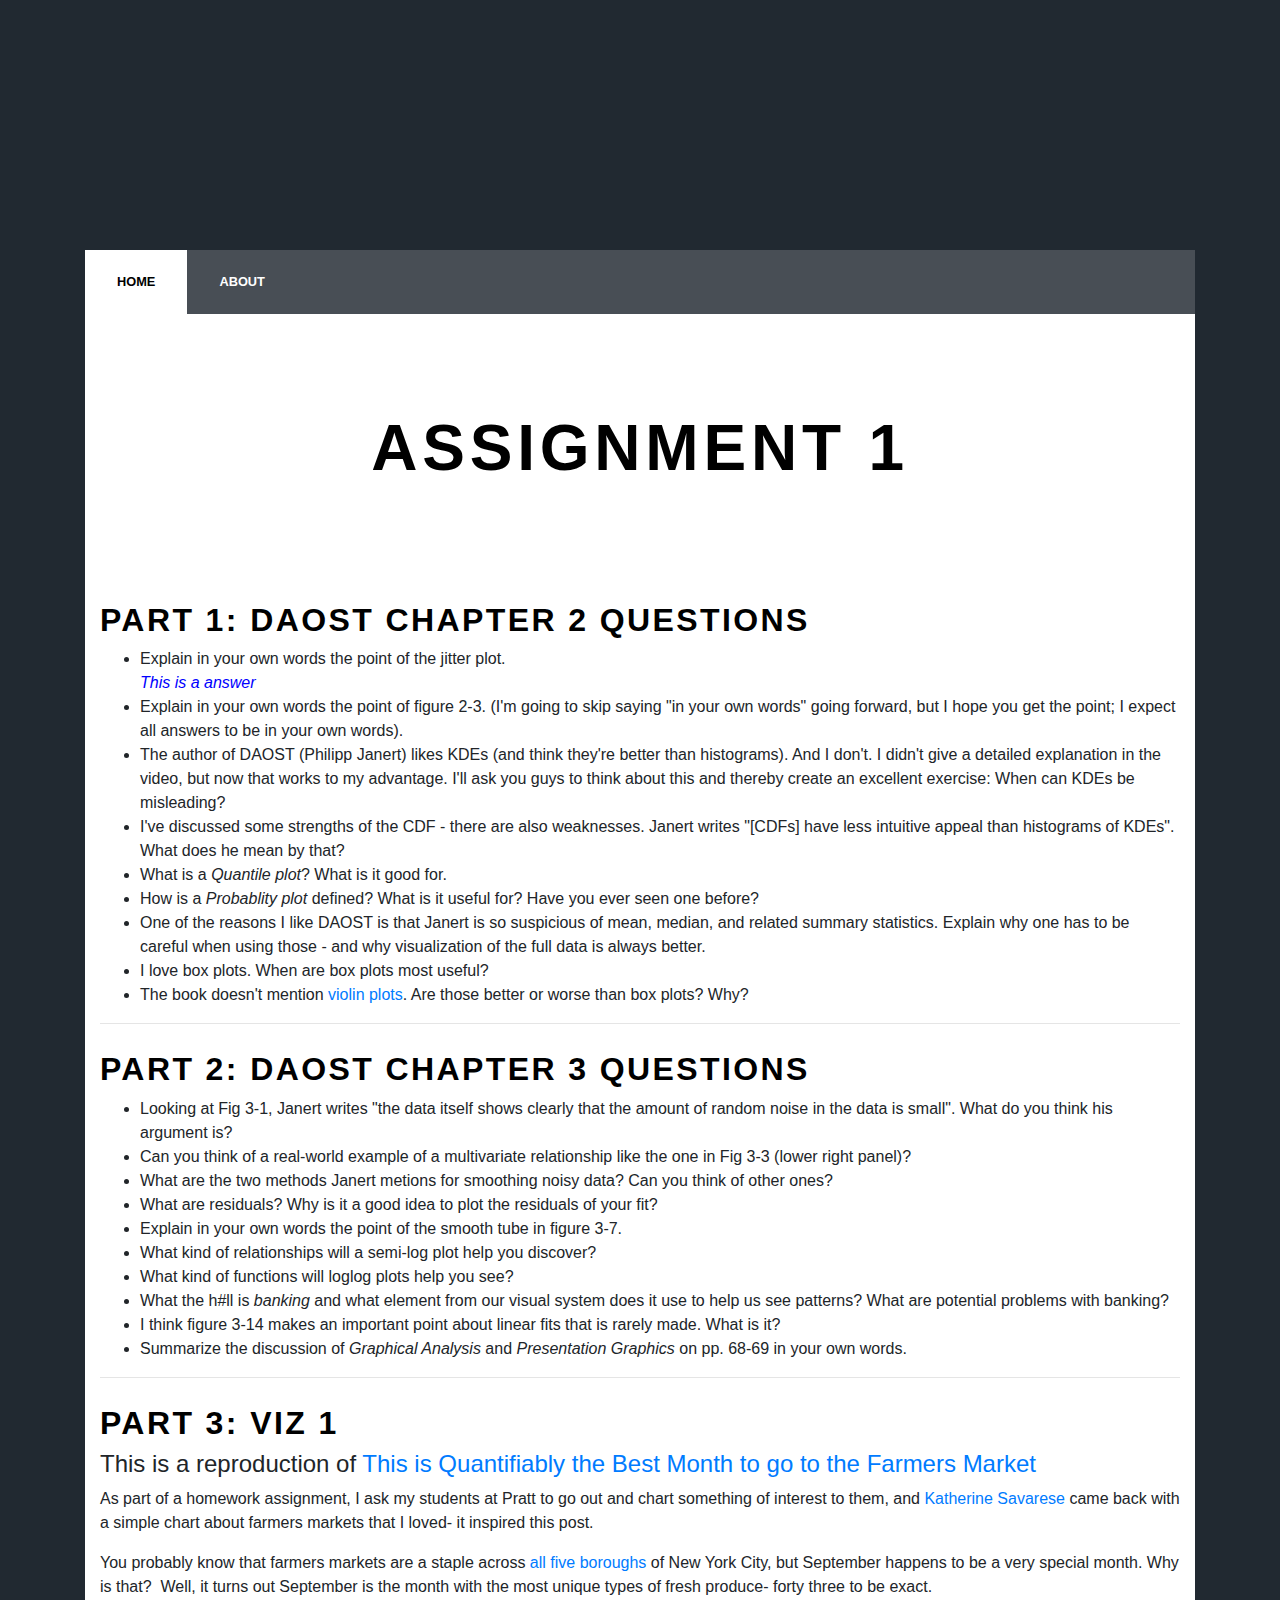
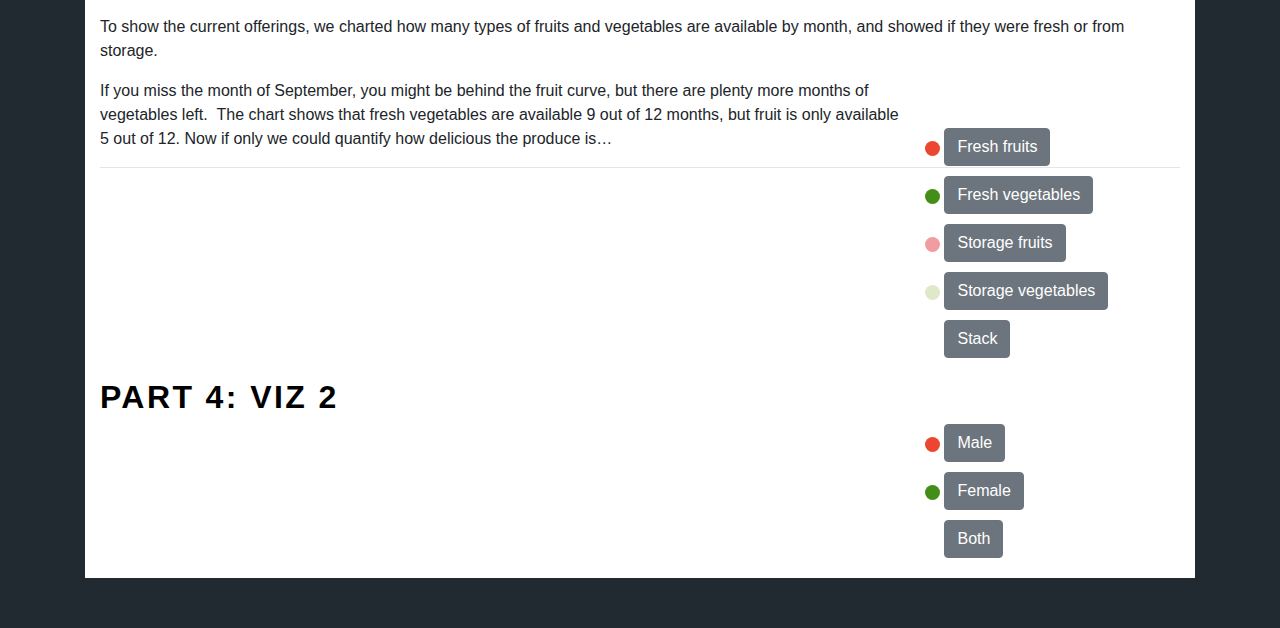
==== assignment-1/index.html @ 3bfc58b1 "Added transition between the two datasets" ====
<!DOCTYPE html>
<html lang="en">
<head>
  <meta charset="UTF-8">
  <meta name="viewport" content="width=device-width, initial-scale=1.0">
  <meta http-equiv="X-UA-Compatible" content="ie=edge">
  <title>02806 Social data analysis and visualization</title>
  
  <!-- d3.js -->
  <script src="https://d3js.org/d3.v4.min.js"></script>
  <!-- Bootstrap js, Popper and jQuery -->
  <script src="https://code.jquery.com/jquery-3.2.1.slim.min.js" integrity="sha384-KJ3o2DKtIkvYIK3UENzmM7KCkRr/rE9/Qpg6aAZGJwFDMVNA/GpGFF93hXpG5KkN" crossorigin="anonymous"></script>
  <script src="https://cdnjs.cloudflare.com/ajax/libs/popper.js/1.12.9/umd/popper.min.js" integrity="sha384-ApNbgh9B+Y1QKtv3Rn7W3mgPxhU9K/ScQsAP7hUibX39j7fakFPskvXusvfa0b4Q" crossorigin="anonymous"></script>
  <script src="https://maxcdn.bootstrapcdn.com/bootstrap/4.0.0/js/bootstrap.min.js" integrity="sha384-JZR6Spejh4U02d8jOt6vLEHfe/JQGiRRSQQxSfFWpi1MquVdAyjUar5+76PVCmYl" crossorigin="anonymous"></script>

  <!-- Bootstrap css -->
  <link rel="stylesheet" href="https://maxcdn.bootstrapcdn.com/bootstrap/4.0.0/css/bootstrap.min.css" integrity="sha384-Gn5384xqQ1aoWXA+058RXPxPg6fy4IWvTNh0E263XmFcJlSAwiGgFAW/dAiS6JXm" crossorigin="anonymous">

  <!-- Costum css -->
  <link rel="stylesheet" href="../style.css">
  <link rel="stylesheet" href="assignment-1-style.css">
</head>
<body>
  <div class="container">
    <div class="spacer">
      &nbsp;
    </div>
    <!-- Nav -->
    <nav id="nav" class="navbar navbar-expand-lg navbar-dark bg-dark">
      <div class="collapse navbar-collapse">
        <ul class="navbar-nav links">
          <li class="nav-item active">
            <a class="nav-link" href="/index.html">Home</a>
          </li>
          <li class="nav-item">
            <a class="nav-link" href="#">About</a>
          </li>
        </ul>
      </div>
    </nav>

    <!-- Main -->
    <div id="main" class="col-md-12">

      <div class="row">
        <div class="col-md-12">
          <div class="intro">
            <header class="major">
              <h2>Assignment 1</h2>
            </header>
          </div>

          <div class="row m-b-10">
            <div class="col-md-12">
              <h2>Part 1: DAOST Chapter 2 Questions</h2>
              <ul>
                <li>Explain in your own words the point of the jitter plot.</li>
                <li class="answer">This is a answer</li>
                <li>Explain in your own words the point of figure 2-3. (I'm going to skip saying "in your own words" going forward, but I hope you get the point; I expect all answers to be in your own words).</li>
                <li>The author of DAOST (Philipp Janert) likes KDEs (and think they're better than histograms). And I don't. I didn't give a detailed explanation in the video, but now that works to my advantage. I'll ask you guys to think about this and thereby create an excellent exercise: When can KDEs be misleading?</li>
                <li>I've discussed some strengths of the CDF - there are also weaknesses. Janert writes "[CDFs] have less intuitive appeal than histograms of KDEs". What does he mean by that?</li>
                <li>What is a <em>Quantile plot</em>? What is it good for. </li>
                <li>How is a <em>Probablity plot</em> defined? What is it useful for? Have you ever seen one before?</li>
                <li>One of the reasons I like DAOST is that Janert is so suspicious of mean, median, and related summary statistics. Explain why one has to be careful when using those - and why visualization of the full data is always better. </li>
                <li>I love box plots. When are box plots most useful?</li>
                <li>The book doesn't mention <a href="https://en.wikipedia.org/wiki/Violin_plot">violin plots</a>. Are those better or worse than box plots? Why?</li>
              </ul>
              <hr>
            </div>
          </div>

          <div class="row m-b-10">
            <div class="col-md-12">
              <h2>Part 2: DAOST Chapter 3 Questions</h2>
              <ul>
                <li>Looking at Fig 3-1, Janert writes "the data itself shows clearly that the amount of random noise in the data is small". What do you think his argument is?</li>
                <li>Can you think of a real-world example of a multivariate relationship like the one in Fig 3-3 (lower right panel)?</li>
                <li>What are the two methods Janert metions for smoothing noisy data? Can you think of other ones?</li>
                <li>What are residuals? Why is it a good idea to plot the residuals of your fit?</li>
                <li>Explain in your own words the point of the smooth tube in figure 3-7.</li>
                <li>What kind of relationships will a semi-log plot help you discover?</li>
                <li>What kind of functions will loglog plots help you see?</li>
                <li>What the h#ll is <em>banking</em> and what element from our visual system does it use to help us see patterns? What are potential problems with banking?</li>
                <li>I think figure 3-14 makes an important point about linear fits that is rarely made. What is it? </li>
                <li>Summarize the discussion of <em>Graphical Analysis</em> and <em>Presentation Graphics</em> on pp. 68-69 in your own words.</li>
              </ul>
              <hr>
            </div>
          </div>

          <div class="row m-b-10">
            <div class="col-md-12">
              <h2>Part 3: Viz 1</h2>
              <h4>This is a reproduction of 
                <a href="http://iquantny.tumblr.com/post/129373499164/this-is-quantifiably-the-best-month-to-go-to-the">
                  This is Quantifiably the Best Month to go to the Farmers Market
                </a>
              </h4>
              <p>
                As part of a homework assignment, I ask my students at Pratt to go out and chart something of interest to them, and <a href="https://t.umblr.com/redirect?z=https%3A%2F%2Fwww.linkedin.com%2Fin%2Fkvsavarese&amp;t=NmE2YmYyYjU4NTI3MTFhYWFiMWE1ZjFhNzc1NmUzMmE0ZDQ4OGM2NSwxeHM2a1phNg%3D%3D&amp;b=t%3A5jlxwUw4OZ-2SbgNDPgKMQ&amp;p=http%3A%2F%2Fiquantny.tumblr.com%2Fpost%2F129373499164%2Fthis-is-quantifiably-the-best-month-to-go-to-the&amp;m=1">Katherine Savarese</a> came back with a simple chart about farmers markets that I loved- it inspired this post.
              </p>
              <p>
                You probably know that farmers markets are a staple across <a href="https://t.umblr.com/redirect?z=http%3A%2F%2Fwww.grownyc.org%2Ffiles%2Fgmkt%2Fmap.pdf&amp;t=MGM4YmRjZjQ2ZmFmYzBiYmMzMmY5NDU2MTdiNzMzMmYyOWQ5YjQ2ZSwxeHM2a1phNg%3D%3D&amp;b=t%3A5jlxwUw4OZ-2SbgNDPgKMQ&amp;p=http%3A%2F%2Fiquantny.tumblr.com%2Fpost%2F129373499164%2Fthis-is-quantifiably-the-best-month-to-go-to-the&amp;m=1">all five boroughs</a> of New York City, but September happens to be a very special month.  Why is that? &nbsp;Well, it turns out September is the month with the most unique types of fresh produce- forty three to be exact.
              </p>
              <p>
                To show the current offerings, we charted how many types of fruits and vegetables are available by month, and showed if they were fresh or from storage.&nbsp;
              </p>
              <div class="col-md-3 float-right" style="margin-top: 49px;">
                <span class="dot fresh-fruit"></span>
                <button type="button" id="fresh-fruit" class="btn btn-secondary m-b-10">Fresh fruits</button> <br>
                <span class="dot fresh-veg"></span>
                <button type="button" id="fresh-veg" class="btn btn-secondary m-b-10">Fresh vegetables</button> <br>
                <span class="dot storage-fruit"></span>
                <button type="button" id="storage-fruit" class="btn btn-secondary m-b-10">Storage fruits</button> <br>
                <span class="dot storage-veg"></span>
                <button type="button" id="storage-veg" class="btn btn-secondary m-b-10">Storage vegetables</button> <br>
                <span class="dot"></span>
                <button type="button" id="stack" class="btn btn-secondary m-b-10">Stack</button> <br>
              </div>
              <div id="viz-1"></div>
              <p>
                If you miss the month of September, you might be behind the fruit curve, but there are plenty more months of vegetables left. &nbsp;The chart shows that fresh vegetables are available 9 out of 12 months, but fruit is only available 5 out of 12. Now if only we could quantify how delicious the produce is…&nbsp;
              </p>
              <div class="invisible" id="tooltip">
                <p><strong>The value is</strong></p>
                <p><span id="value"></span></p>
              </div>
              <hr>
            </div>
          </div>

          <div class="row m-b-10">
            <div class="col-md-12">
              <h2>Part 4: Viz 2</h2>
              <div class="col-md-3 float-right">
                <span class="dot fresh-fruit"></span>
                <button type="button" id="men" class="btn btn-secondary m-b-10">Male</button> <br>
                <span class="dot fresh-veg"></span>
                <button type="button" id="women" class="btn btn-secondary m-b-10">Female</button> <br>
                <span class="dot"></span>
                <button type="button" id="both" class="btn btn-secondary m-b-10">Both</button> <br>
              </div>
              <div id="viz-2"></div>
            </div>
          </div>

        </div>
      </div>

    </div>

  </div>
</body>

<!-- Costum js -->
<script src="../script.js"></script>
<script src="assignment-1-script.js"></script>
<script src="viz-1.js"></script>
<script src="viz-2.js"></script>

</html>
---- style.css ----
body {
  background-color: #212931;
  font-family: "Source Sans Pro", Helvetica, sans-serif;
}

.spacer {
  height: 250px;
}

#nav {
  padding: 0;
  line-height: 4rem;
  background: rgba(255, 255, 255, 0.175) !important;
}

#nav ul li a {
  text-transform: uppercase;
  color: white;
  font-size: 0.8rem;
  font-weight: 900;
  padding: 0 2rem;
}

#nav ul.links li.active {
  background-color: white;
}

#nav ul.links li.active a {
  color: black;
}

#main {
  background-color: white;
  margin-bottom: 50px;
}

.intro {
  padding: 6rem 4rem 4rem 4rem;
}

header.major h2 {
  font-size: 64px;
}

h2 {
  text-transform: uppercase;
  letter-spacing: 0.075em;
  font-weight: 900;
  color: black;
}

header.major {
  text-align: center;
  margin-bottom: 50px;
}

.week {
  padding: 4rem;
  border-color: #eeeeee;
  text-align: center;
  border-style: solid;
  background-color: white;
  border-width: 1px;
  overflow: hidden;
}

.week .date {
  display: block;
  font-size: 0.8rem;
  margin: 0 0 1rem 0;
  position: relative;
  font-weight: 100;
  font-style: italic;
}

.week .week-title {
  margin-top: 30px;
  height: 30px;
  cursor: pointer;
}

.week .week-title a {
  text-decoration: none;
}

.week .week-title a h2:hover {
  letter-spacing: 0.2rem;
  font-size: 2.5em;
}

/* Styling helpers */

.m-b-10 {
  margin-bottom: 10px;
}

.m-b-20 {
  margin-bottom: 20px;
}
---- assignment-1/assignment-1-style.css ----
.answer {
  color: blue;
  font-style: italic;
  list-style: none;
}

#viz-1 rect {
  -moz-transition: all 0.3s;
  -o-transition: all 0.3s;
  -webkit-transition: all 0.3s;
  transition: all 0.3s;
}

#viz-1 rect:hover {
  fill: orange;
}

#tooltip {
  position: absolute;
  width: 200px;
  height: auto;
  padding: 10px;
  background-color: white;
  -webkit-border-radius: 10px;
  -moz-border-radius: 10px;
  border-radius: 10px;
  -webkit-box-shadow: 4px 4px 10px rgba(0, 0, 0, 0.4); -moz-box-shadow: 4px 4px 10px rgba(0, 0, 0, 0.4); box-shadow: 4px 4px 10px rgba(0, 0, 0, 0.4); pointer-events: none;
}

#tooltip p {
  margin: 0;
  font-family: sans-serif; 
  font-size: 16px;
  line-height: 20px;
}

.dot {
  height: 15px;
  width: 15px;
  border-radius: 50%;
  display: inline-block;
}

.fresh-fruit {
  background-color: #ed4630;
}

.fresh-veg {
  background-color: #438e17;
}

.storage-fruit {
  background-color: #f39ca0;
}

.storage-veg {
  background-color: #e0e8ca;
}

.grid line {
  stroke: lightgrey;
  stroke-opacity: 0.7;
  shape-rendering: crispEdges;
}

.grid path {
  stroke-width: 0;
}
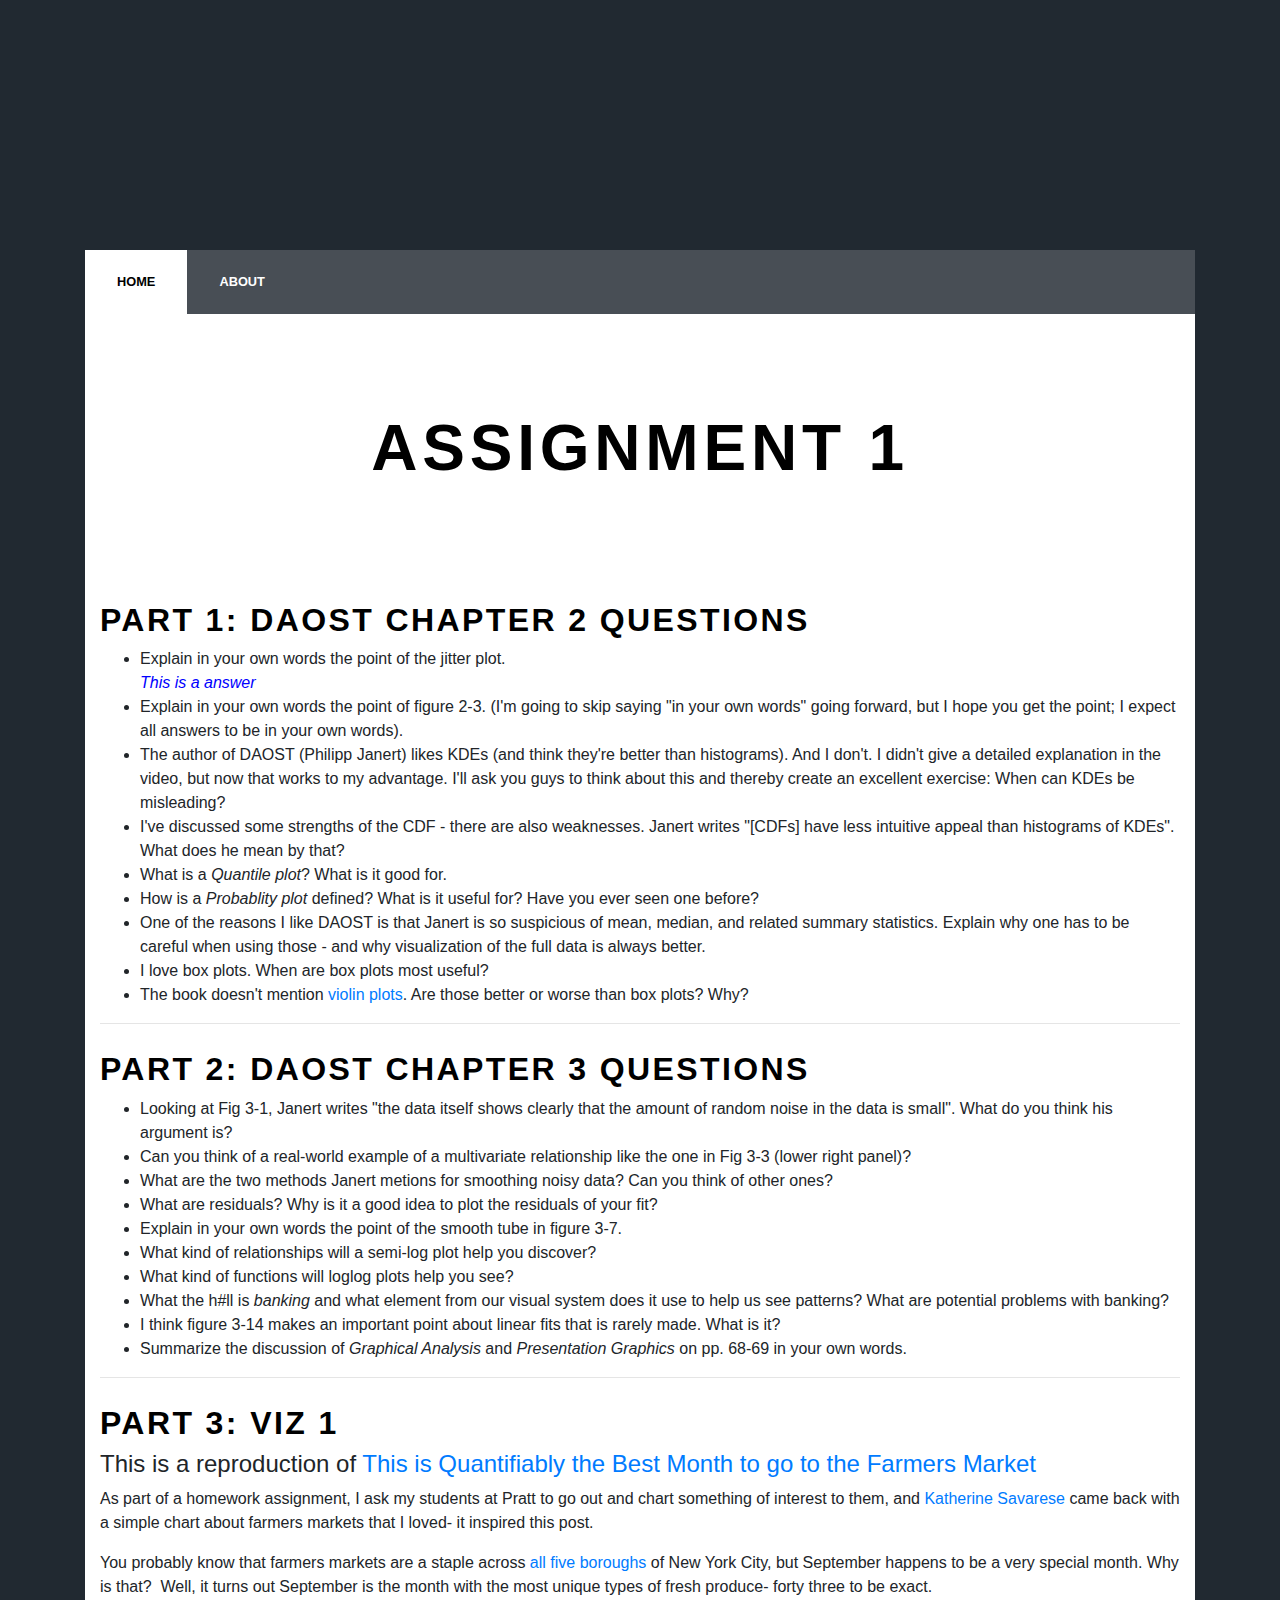
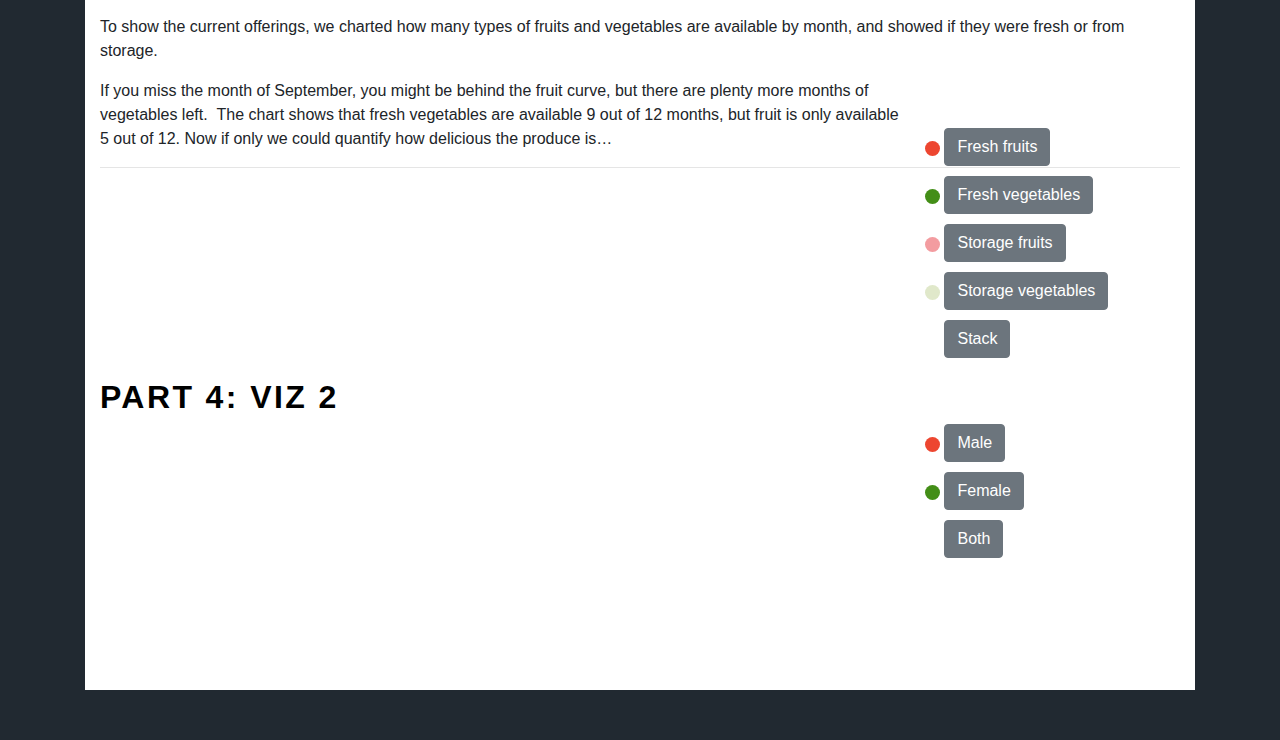
==== commit 54050168: "Fixed tooltip issue" ====
--- a/assignment-1/index.html
+++ b/assignment-1/index.html
@@ -139,6 +139,12 @@
                 <button type="button" id="women" class="btn btn-secondary m-b-10">Female</button> <br>
                 <span class="dot"></span>
                 <button type="button" id="both" class="btn btn-secondary m-b-10">Both</button> <br>
+                <div class="invisible" id="tooltip2">
+                  <h5>Boston Marathon winner</h4>
+                  <p>Year: <span id="year"></span></p>
+                  <p>Time: <span id="time"></span> min</p>
+                  <p>Name: <span id="name"></span></p>
+                </div>
               </div>
               <div id="viz-2"></div>
             </div>
--- a/assignment-1/assignment-1-style.css
+++ b/assignment-1/assignment-1-style.css
@@ -65,4 +65,45 @@
 
 .grid path {
   stroke-width: 0;
+}
+
+#viz-2 .dpoint {
+  -moz-transition: all 0.3s;
+  -o-transition: all 0.3s;
+  -webkit-transition: all 0.3s;
+  transition: all 0.3s;
+}
+
+#viz-2 .dpoint:hover {
+  fill: orange !important;
+}
+
+.women {
+  fill: #438e17;
+}
+
+.men {
+  fill: #ed4630;
+}
+
+#tooltip2 {
+  max-width: 250px;
+  height: auto;
+  padding: 10px;
+  background-color: white;
+  -webkit-border-radius: 10px;
+  -moz-border-radius: 10px;
+  border-radius: 10px;
+  -webkit-box-shadow: 4px 4px 10px rgba(0, 0, 0, 0.4); -moz-box-shadow: 4px 4px 10px rgba(0, 0, 0, 0.4); box-shadow: 4px 4px 10px rgba(0, 0, 0, 0.4); pointer-events: none;
+}
+
+#tooltip2 h5 {
+  text-decoration: underline;
+}
+
+#tooltip2 p {
+  margin: 0;
+  font-family: sans-serif; 
+  font-size: 16px;
+  line-height: 20px;
 }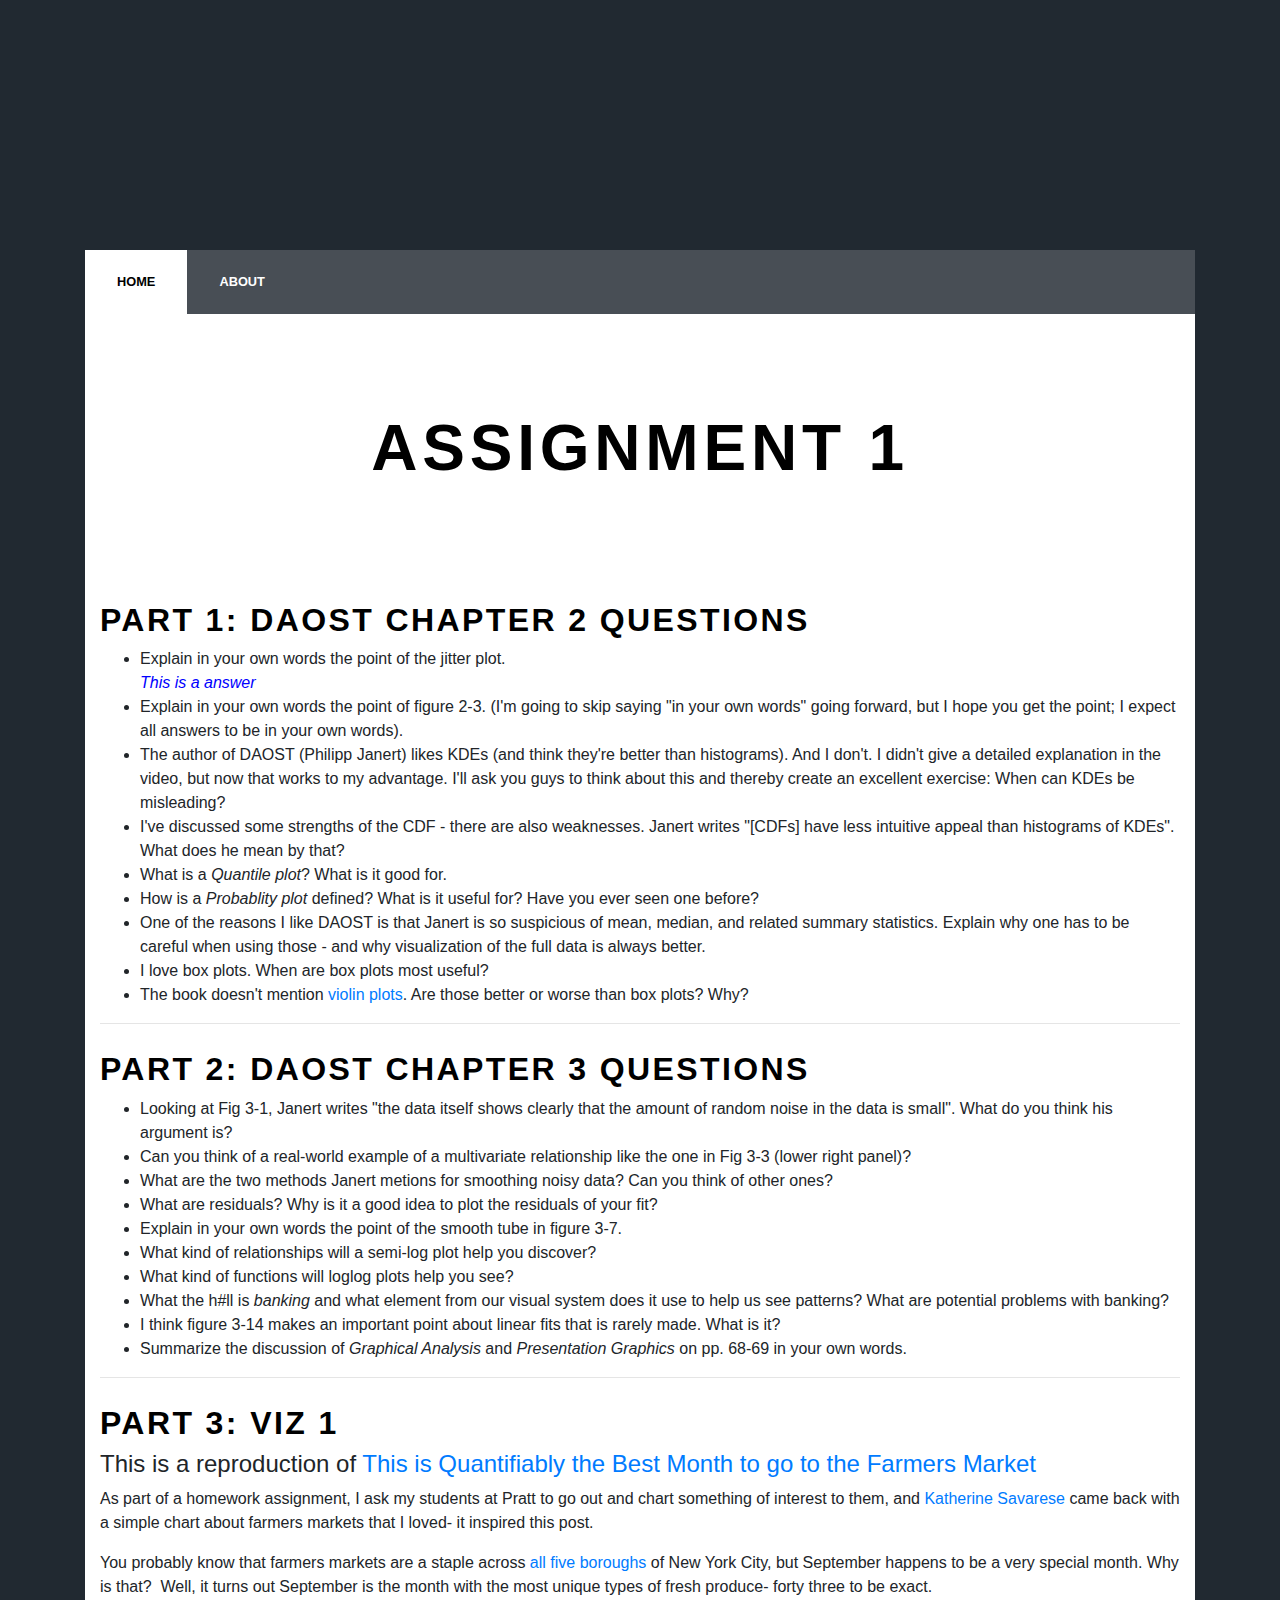
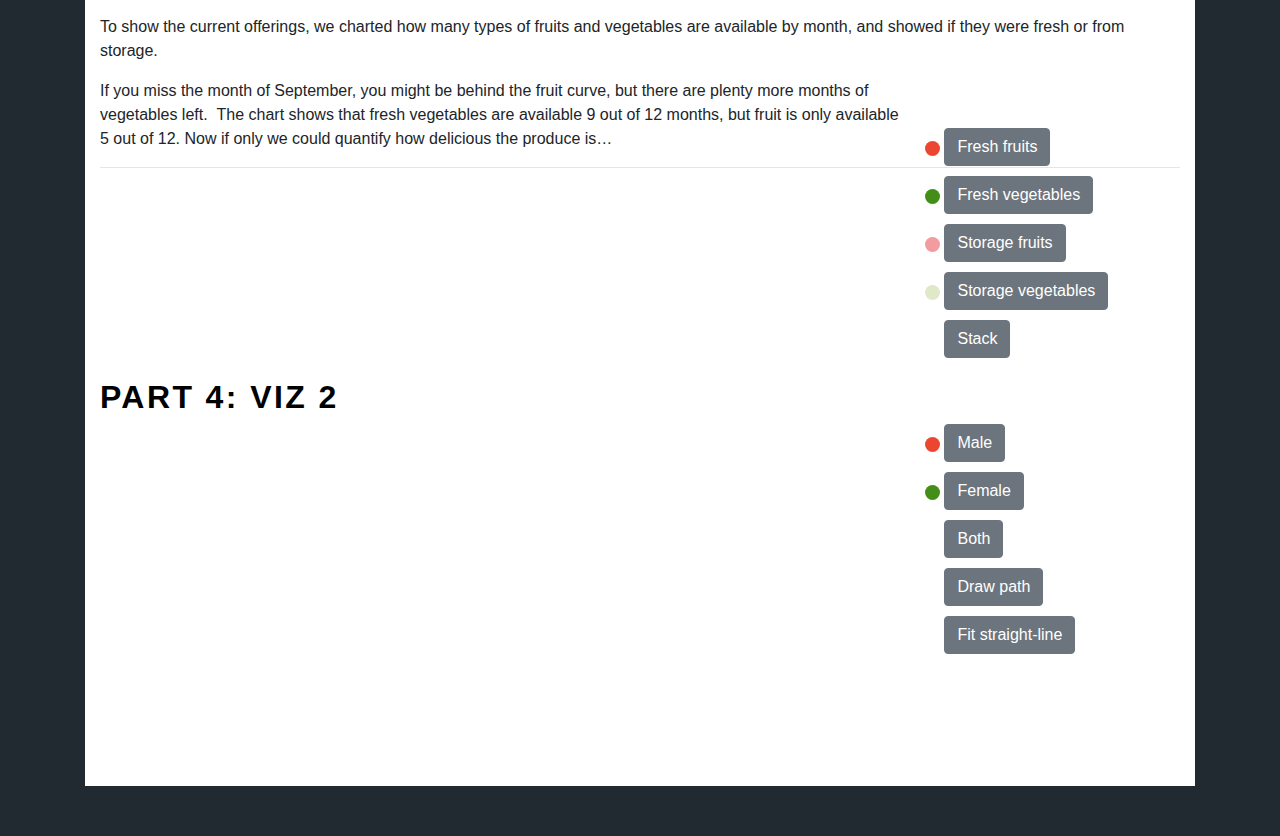
==== commit 82aa47da: "Fixed issue with buttons triggering other events" ====
--- a/assignment-1/index.html
+++ b/assignment-1/index.html
@@ -107,15 +107,15 @@
               </p>
               <div class="col-md-3 float-right" style="margin-top: 49px;">
                 <span class="dot fresh-fruit"></span>
-                <button type="button" id="fresh-fruit" class="btn btn-secondary m-b-10">Fresh fruits</button> <br>
+                <button type="button" id="fresh-fruit" class="viz-1 btn btn-secondary m-b-10">Fresh fruits</button> <br>
                 <span class="dot fresh-veg"></span>
-                <button type="button" id="fresh-veg" class="btn btn-secondary m-b-10">Fresh vegetables</button> <br>
+                <button type="button" id="fresh-veg" class="viz-1 btn btn-secondary m-b-10">Fresh vegetables</button> <br>
                 <span class="dot storage-fruit"></span>
-                <button type="button" id="storage-fruit" class="btn btn-secondary m-b-10">Storage fruits</button> <br>
+                <button type="button" id="storage-fruit" class="viz-1 btn btn-secondary m-b-10">Storage fruits</button> <br>
                 <span class="dot storage-veg"></span>
-                <button type="button" id="storage-veg" class="btn btn-secondary m-b-10">Storage vegetables</button> <br>
+                <button type="button" id="storage-veg" class="viz-1 btn btn-secondary m-b-10">Storage vegetables</button> <br>
                 <span class="dot"></span>
-                <button type="button" id="stack" class="btn btn-secondary m-b-10">Stack</button> <br>
+                <button type="button" id="stack" class="viz-1 btn btn-secondary m-b-10">Stack</button> <br>
               </div>
               <div id="viz-1"></div>
               <p>
@@ -134,11 +134,15 @@
               <h2>Part 4: Viz 2</h2>
               <div class="col-md-3 float-right">
                 <span class="dot fresh-fruit"></span>
-                <button type="button" id="men" class="btn btn-secondary m-b-10">Male</button> <br>
+                <button type="button" id="men" class="viz-2 btn btn-secondary m-b-10">Male</button> <br>
                 <span class="dot fresh-veg"></span>
-                <button type="button" id="women" class="btn btn-secondary m-b-10">Female</button> <br>
+                <button type="button" id="women" class="viz-2 btn btn-secondary m-b-10">Female</button> <br>
                 <span class="dot"></span>
-                <button type="button" id="both" class="btn btn-secondary m-b-10">Both</button> <br>
+                <button type="button" id="both" class="viz-2 btn btn-secondary m-b-10">Both</button> <br>
+                <span class="dot"></span>
+                <button type="button" id="both" class="viz-2 btn btn-secondary m-b-10">Draw path</button> <br>
+                <span class="dot"></span>
+                <button type="button" id="both" class="viz-2 btn btn-secondary m-b-10">Fit straight-line</button> <br>
                 <div class="invisible" id="tooltip2">
                   <h5>Boston Marathon winner</h4>
                   <p>Year: <span id="year"></span></p>
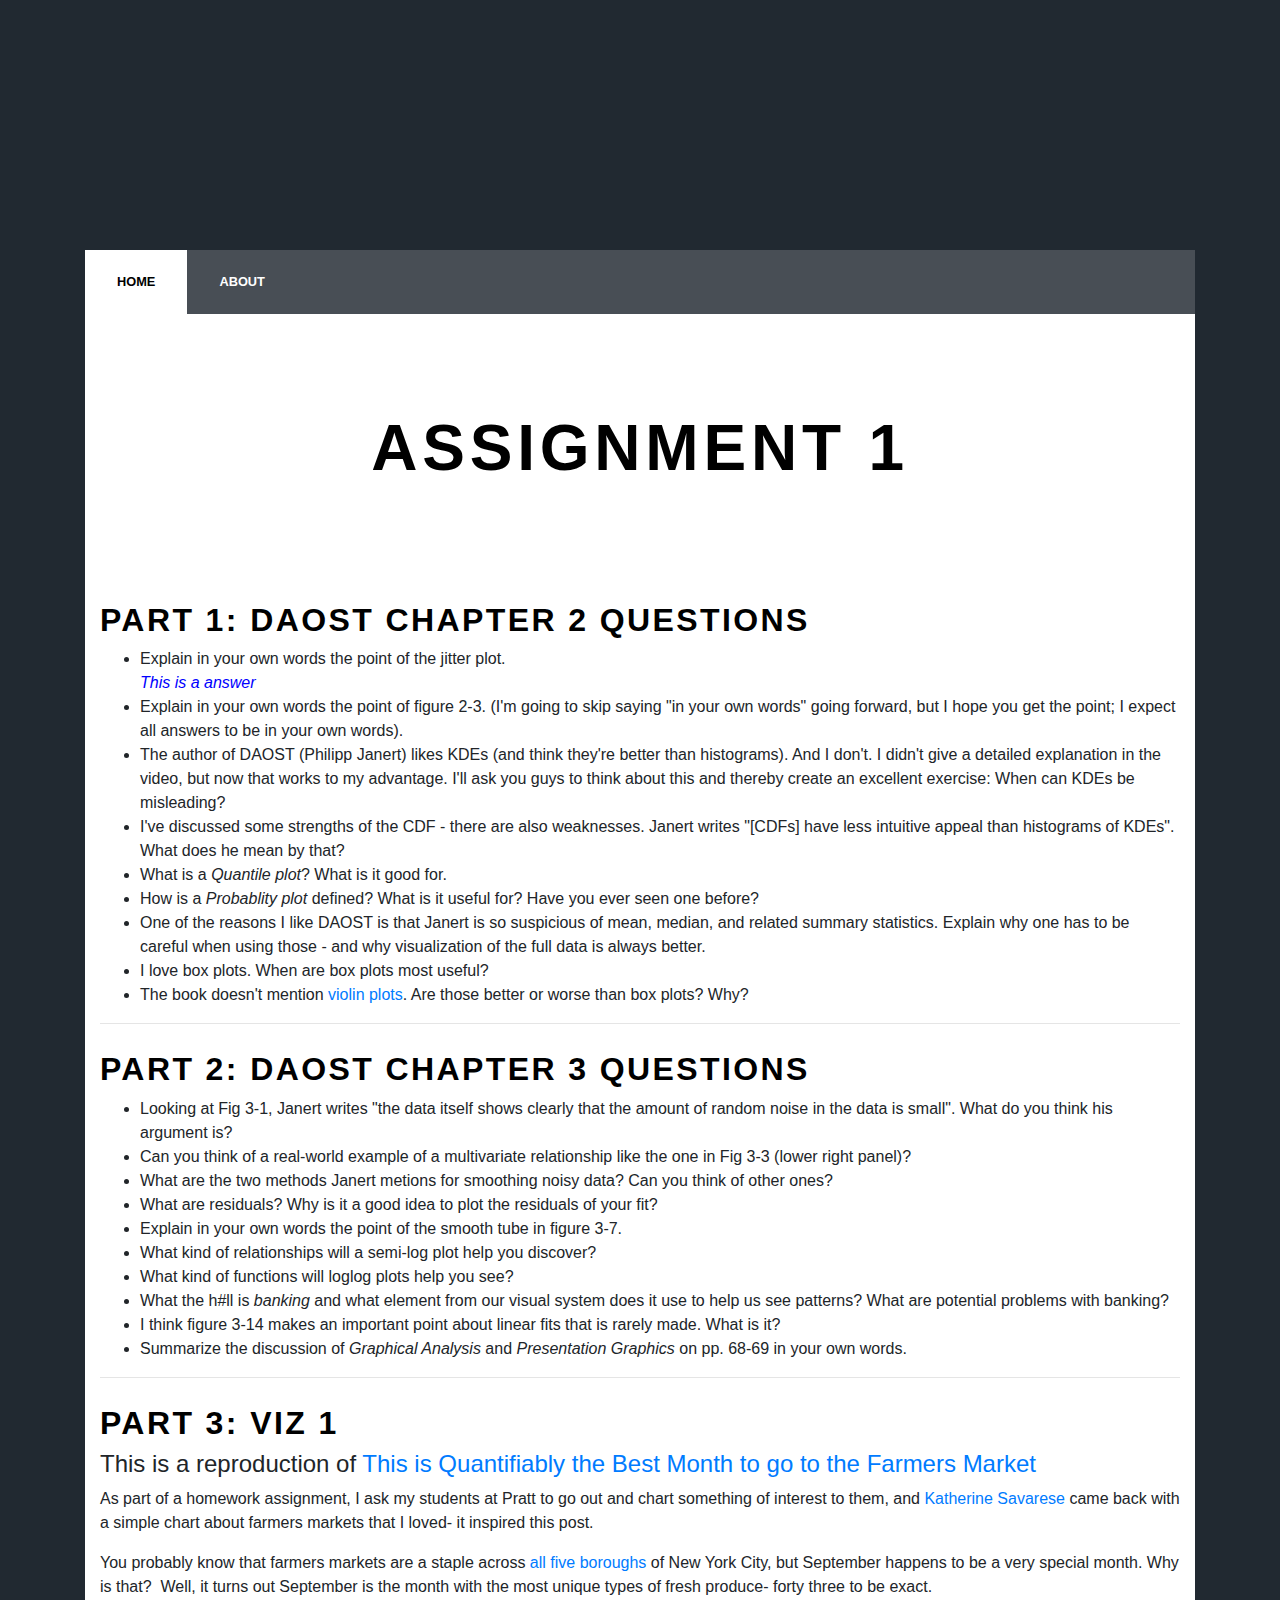
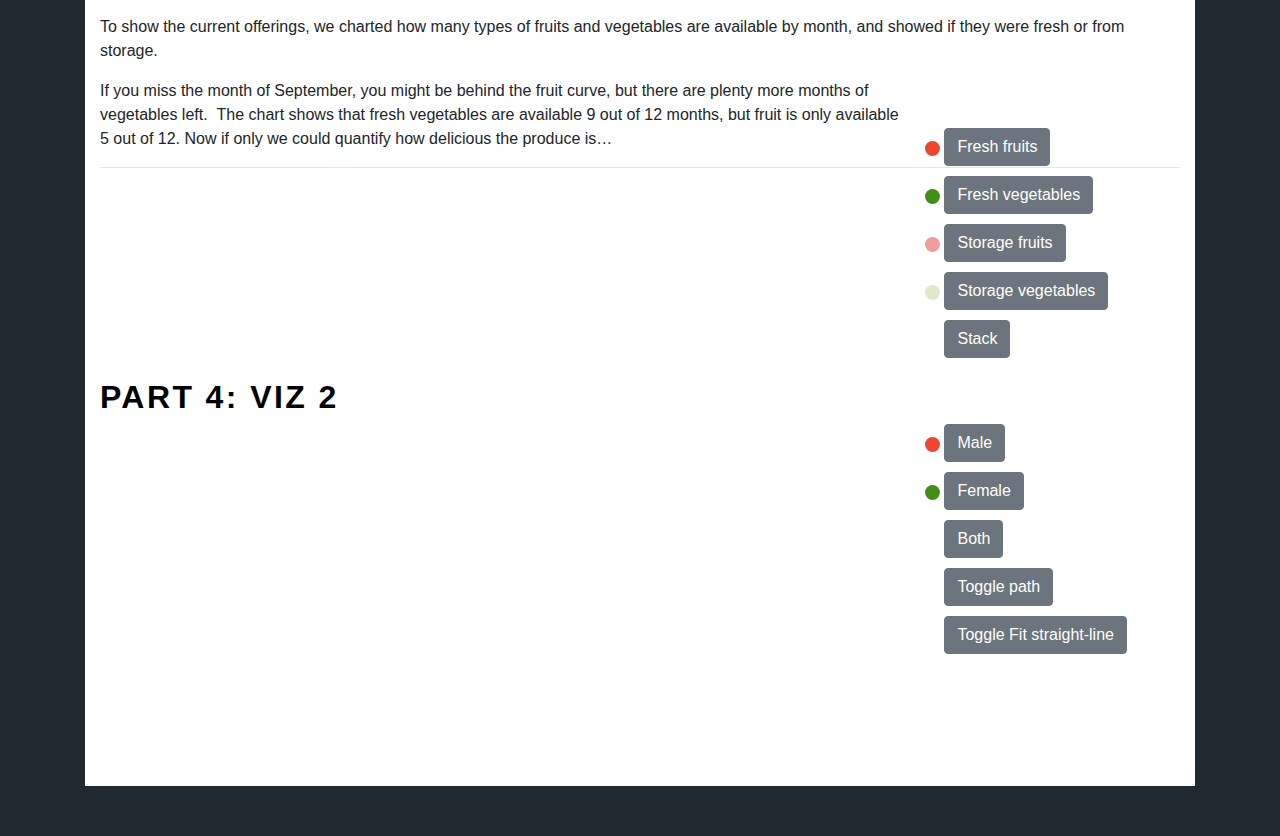
==== commit 54860b2d: "Added func for toggle paths" ====
--- a/assignment-1/index.html
+++ b/assignment-1/index.html
@@ -140,9 +140,9 @@
                 <span class="dot"></span>
                 <button type="button" id="both" class="viz-2 btn btn-secondary m-b-10">Both</button> <br>
                 <span class="dot"></span>
-                <button type="button" id="both" class="viz-2 btn btn-secondary m-b-10">Draw path</button> <br>
+                <button type="button" id="path" class="viz-2 btn btn-secondary m-b-10">Toggle path</button> <br>
                 <span class="dot"></span>
-                <button type="button" id="both" class="viz-2 btn btn-secondary m-b-10">Fit straight-line</button> <br>
+                <button type="button" id="fit" class="viz-2 btn btn-secondary m-b-10">Toggle Fit straight-line</button> <br>
                 <div class="invisible" id="tooltip2">
                   <h5>Boston Marathon winner</h4>
                   <p>Year: <span id="year"></span></p>
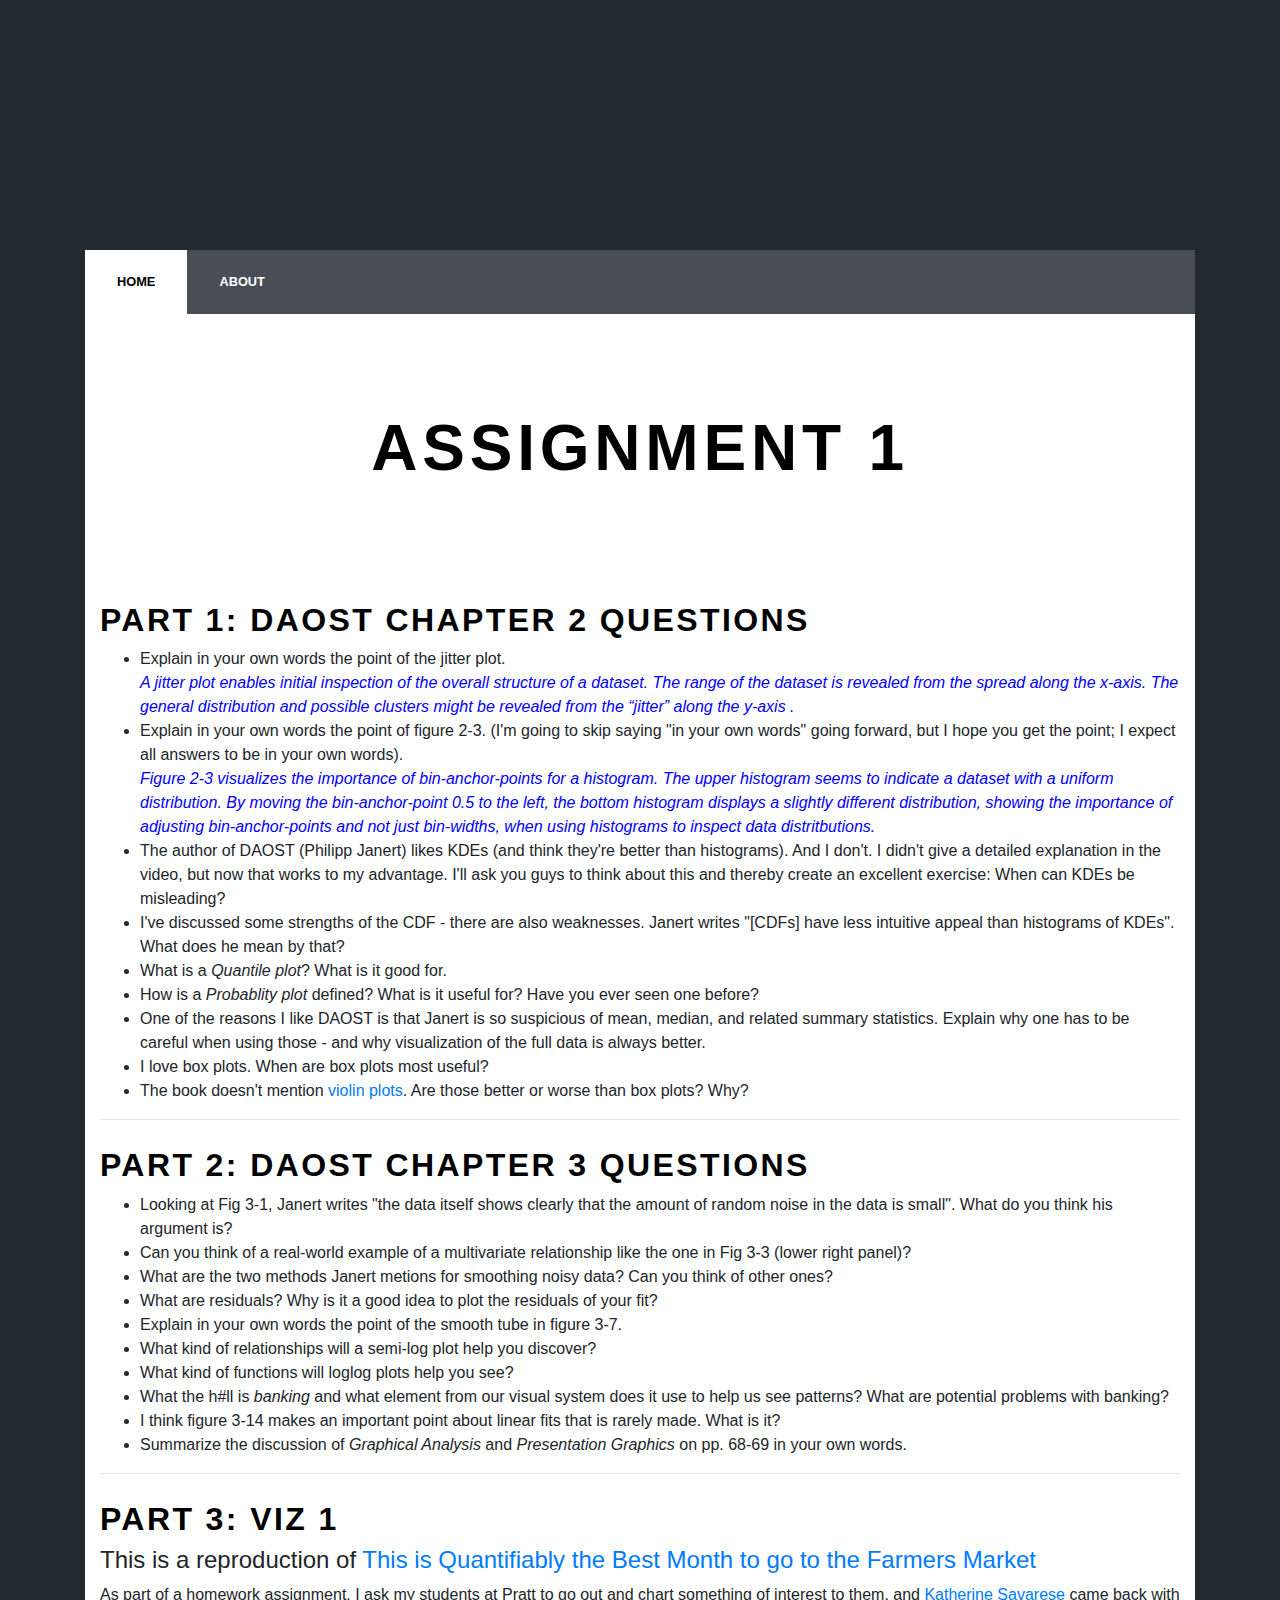
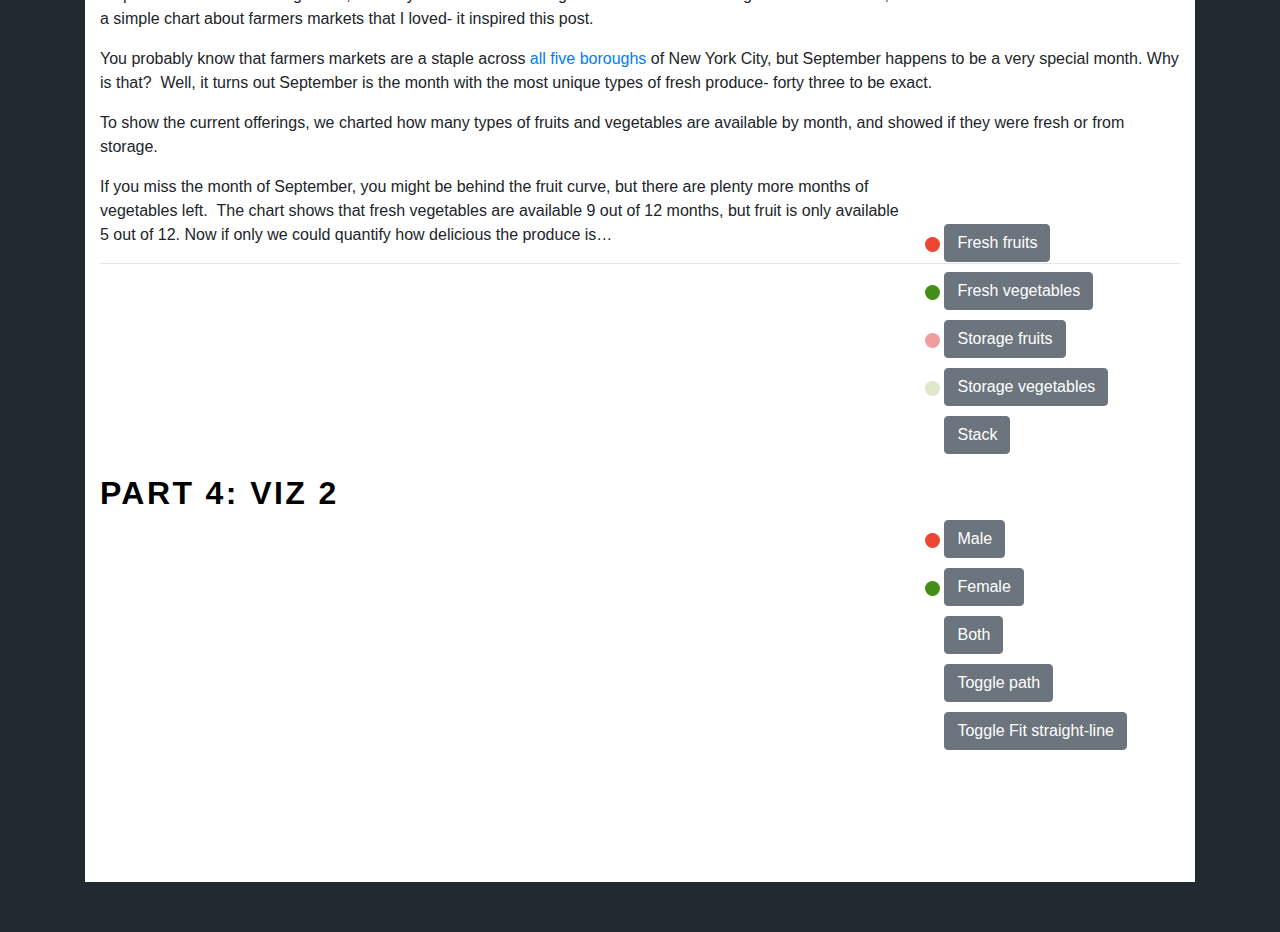
==== commit b99211d9: "Changed tooltips viz-1 and added some questions" ====
--- a/assignment-1/index.html
+++ b/assignment-1/index.html
@@ -55,8 +55,9 @@
               <h2>Part 1: DAOST Chapter 2 Questions</h2>
               <ul>
                 <li>Explain in your own words the point of the jitter plot.</li>
-                <li class="answer">This is a answer</li>
+                <li class="answer">A jitter plot enables initial inspection of the overall structure of a dataset. The range of the dataset is revealed from the spread along the x-axis. The general distribution and possible clusters might be revealed from the “jitter” along the y-axis .</li>
                 <li>Explain in your own words the point of figure 2-3. (I'm going to skip saying "in your own words" going forward, but I hope you get the point; I expect all answers to be in your own words).</li>
+                <li class="answer">Figure 2-3 visualizes the importance of bin-anchor-points for a histogram. The upper histogram seems to indicate a dataset with a uniform distribution. By moving the bin-anchor-point 0.5 to the left, the bottom histogram displays a slightly different distribution, showing the importance of adjusting bin-anchor-points and not just bin-widths, when using histograms to inspect data distritbutions.</li>
                 <li>The author of DAOST (Philipp Janert) likes KDEs (and think they're better than histograms). And I don't. I didn't give a detailed explanation in the video, but now that works to my advantage. I'll ask you guys to think about this and thereby create an excellent exercise: When can KDEs be misleading?</li>
                 <li>I've discussed some strengths of the CDF - there are also weaknesses. Janert writes "[CDFs] have less intuitive appeal than histograms of KDEs". What does he mean by that?</li>
                 <li>What is a <em>Quantile plot</em>? What is it good for. </li>
@@ -122,8 +123,8 @@
                 If you miss the month of September, you might be behind the fruit curve, but there are plenty more months of vegetables left. &nbsp;The chart shows that fresh vegetables are available 9 out of 12 months, but fruit is only available 5 out of 12. Now if only we could quantify how delicious the produce is…&nbsp;
               </p>
               <div class="invisible" id="tooltip">
-                <p><strong>The value is</strong></p>
-                <p><span id="value"></span></p>
+                <h5>NYC Green Markets</h5>
+                <p># Unique produce: <span id="value"></span></p>
               </div>
               <hr>
             </div>
--- a/assignment-1/assignment-1-style.css
+++ b/assignment-1/assignment-1-style.css
@@ -17,7 +17,7 @@
 
 #tooltip {
   position: absolute;
-  width: 200px;
+  width: 250px;
   height: auto;
   padding: 10px;
   background-color: white;
@@ -25,6 +25,10 @@
   -moz-border-radius: 10px;
   border-radius: 10px;
   -webkit-box-shadow: 4px 4px 10px rgba(0, 0, 0, 0.4); -moz-box-shadow: 4px 4px 10px rgba(0, 0, 0, 0.4); box-shadow: 4px 4px 10px rgba(0, 0, 0, 0.4); pointer-events: none;
+}
+
+#tooltip h5 {
+  text-decoration: underline;
 }
 
 #tooltip p {
@@ -106,4 +110,8 @@
   font-family: sans-serif; 
   font-size: 16px;
   line-height: 20px;
+}
+
+.trendline {
+  stroke-opacity: 0.5;
 }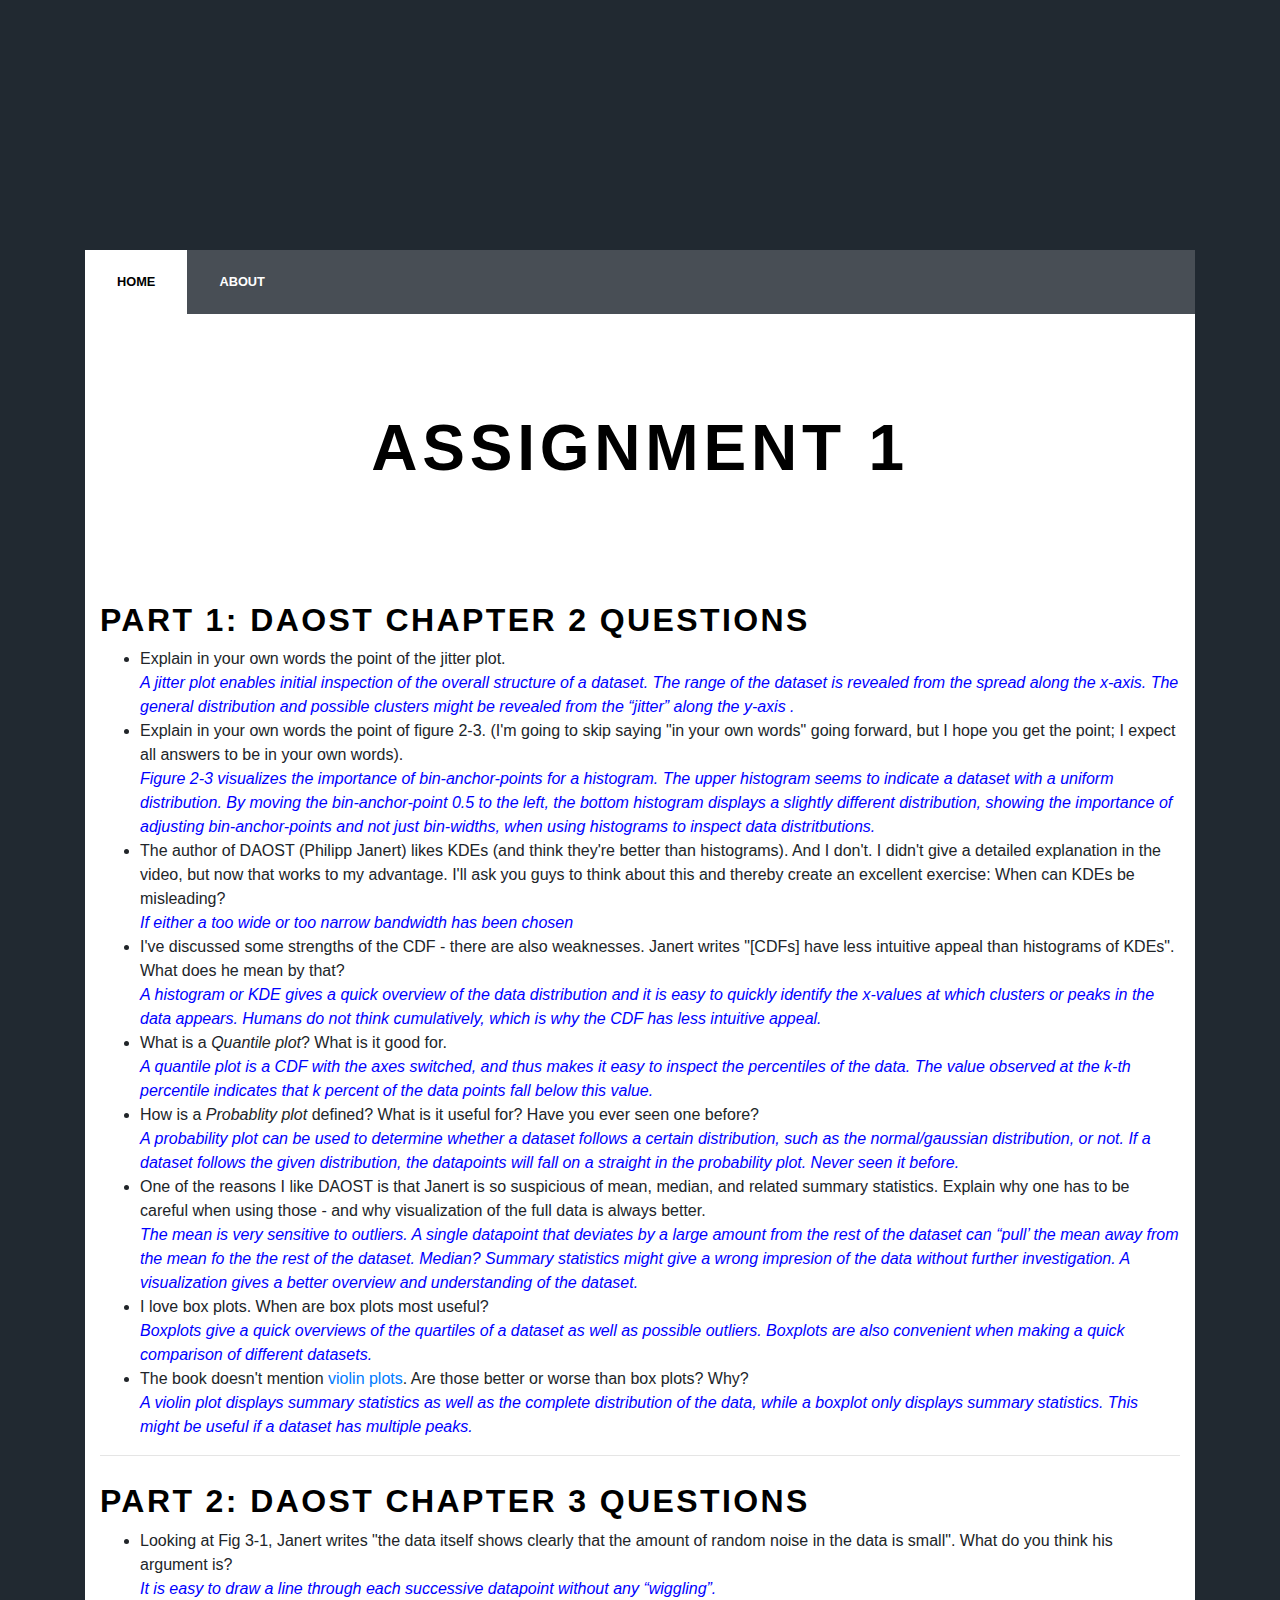
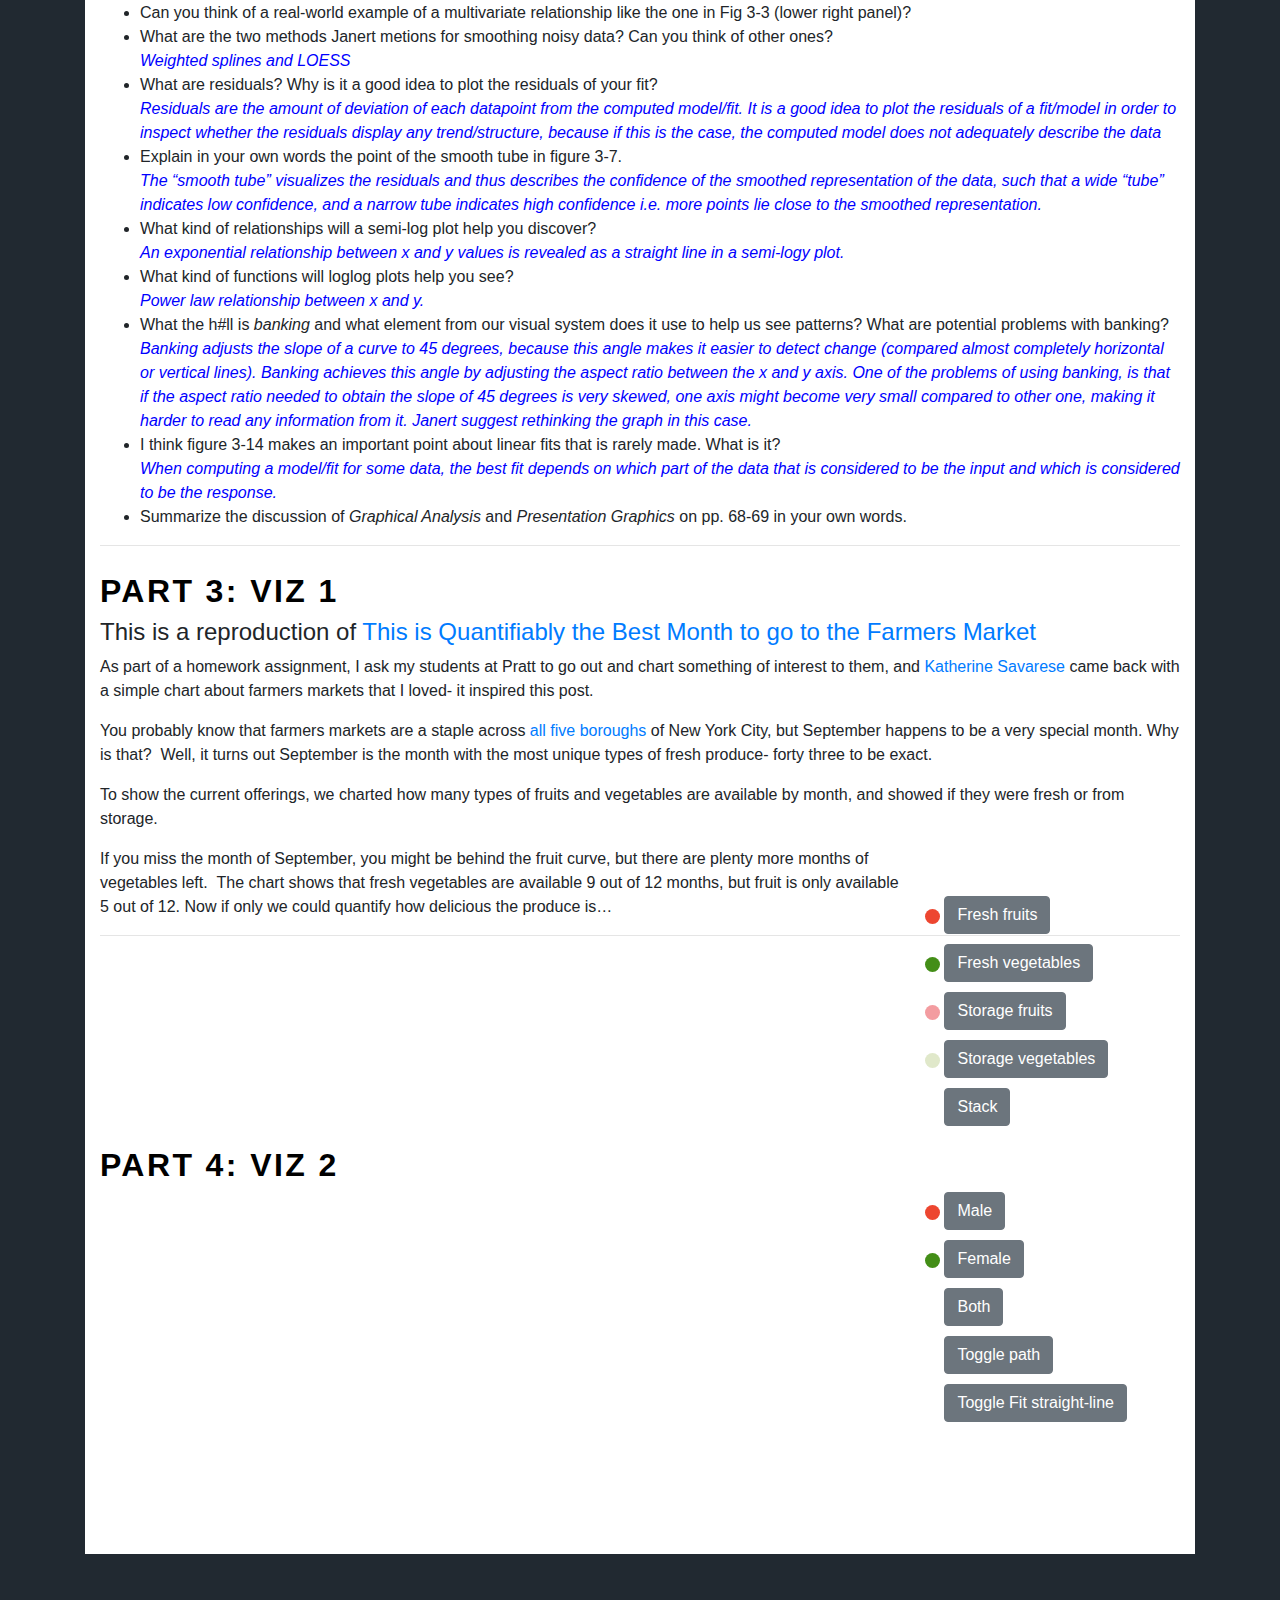
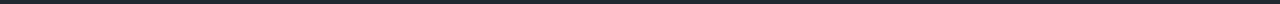
==== commit beae7b11: "Added answers for the questions" ====
--- a/assignment-1/index.html
+++ b/assignment-1/index.html
@@ -59,12 +59,19 @@
                 <li>Explain in your own words the point of figure 2-3. (I'm going to skip saying "in your own words" going forward, but I hope you get the point; I expect all answers to be in your own words).</li>
                 <li class="answer">Figure 2-3 visualizes the importance of bin-anchor-points for a histogram. The upper histogram seems to indicate a dataset with a uniform distribution. By moving the bin-anchor-point 0.5 to the left, the bottom histogram displays a slightly different distribution, showing the importance of adjusting bin-anchor-points and not just bin-widths, when using histograms to inspect data distritbutions.</li>
                 <li>The author of DAOST (Philipp Janert) likes KDEs (and think they're better than histograms). And I don't. I didn't give a detailed explanation in the video, but now that works to my advantage. I'll ask you guys to think about this and thereby create an excellent exercise: When can KDEs be misleading?</li>
+                <li class="answer">If either a too wide or too narrow bandwidth has been chosen</li>
                 <li>I've discussed some strengths of the CDF - there are also weaknesses. Janert writes "[CDFs] have less intuitive appeal than histograms of KDEs". What does he mean by that?</li>
+                <li class="answer">A histogram or KDE gives a quick overview of the data distribution and it is easy to quickly identify the x-values at which clusters or peaks in the data appears. Humans do not think cumulatively, which is why the CDF has less intuitive appeal.</li>
                 <li>What is a <em>Quantile plot</em>? What is it good for. </li>
+                <li class="answer">A quantile plot is a CDF with the axes switched, and thus makes it easy to inspect the percentiles of the data. The value observed at the k-th percentile indicates that k percent of the data points fall below this value.</li>
                 <li>How is a <em>Probablity plot</em> defined? What is it useful for? Have you ever seen one before?</li>
+                <li class="answer">A probability plot can be used to determine whether a dataset follows a certain distribution, such as the normal/gaussian distribution, or not. If a dataset follows the given distribution, the datapoints will fall on a straight in the probability plot. Never seen it before.</li>
                 <li>One of the reasons I like DAOST is that Janert is so suspicious of mean, median, and related summary statistics. Explain why one has to be careful when using those - and why visualization of the full data is always better. </li>
+                <li class="answer">The mean is very sensitive to outliers. A single datapoint that deviates by a large amount from the rest of the dataset can “pull’ the mean away from the mean fo the the rest of the dataset. Median? Summary statistics might give a wrong impresion of the data without further investigation.  A visualization gives a better overview and understanding of the dataset.</li>
                 <li>I love box plots. When are box plots most useful?</li>
+                <li class="answer">Boxplots give a quick overviews  of the quartiles of a dataset as well as possible outliers. Boxplots are also convenient when making a quick comparison of different datasets.</li>
                 <li>The book doesn't mention <a href="https://en.wikipedia.org/wiki/Violin_plot">violin plots</a>. Are those better or worse than box plots? Why?</li>
+                <li class="answer">A violin plot displays summary statistics as well as the complete distribution of the data, while a boxplot only displays summary statistics. This might be useful if a dataset has multiple peaks.</li>
               </ul>
               <hr>
             </div>
@@ -75,14 +82,25 @@
               <h2>Part 2: DAOST Chapter 3 Questions</h2>
               <ul>
                 <li>Looking at Fig 3-1, Janert writes "the data itself shows clearly that the amount of random noise in the data is small". What do you think his argument is?</li>
+                <li class="answer">It is easy to draw a line through each successive datapoint without any “wiggling”.</li>
                 <li>Can you think of a real-world example of a multivariate relationship like the one in Fig 3-3 (lower right panel)?</li>
                 <li>What are the two methods Janert metions for smoothing noisy data? Can you think of other ones?</li>
+                <li class="answer">Weighted splines and LOESS</li>
                 <li>What are residuals? Why is it a good idea to plot the residuals of your fit?</li>
+                <li class="answer">Residuals are the amount of deviation of each datapoint from the computed model/fit. It is a good idea to plot the residuals of a fit/model in order to inspect whether the residuals display any trend/structure, because if this is the case, the computed model does not adequately describe the data</li>
                 <li>Explain in your own words the point of the smooth tube in figure 3-7.</li>
+                <li class="answer">The “smooth tube” visualizes the residuals and thus describes the confidence of the smoothed representation of the data, such that a wide “tube” indicates low confidence, and a narrow tube indicates high confidence i.e. more points lie close to the smoothed representation.</li>
                 <li>What kind of relationships will a semi-log plot help you discover?</li>
+                <li class="answer">An exponential relationship between x and y values is revealed as a straight line in a semi-logy plot.</li>
                 <li>What kind of functions will loglog plots help you see?</li>
+                <li class="answer">Power law relationship between x and y.</li>
                 <li>What the h#ll is <em>banking</em> and what element from our visual system does it use to help us see patterns? What are potential problems with banking?</li>
+                <li class="answer">
+                  Banking adjusts the slope of a curve to 45 degrees, because this angle makes it easier to detect change (compared almost completely horizontal or vertical lines). Banking achieves this angle by adjusting the aspect ratio between the x and y axis.
+                  One of the problems of using banking, is that if the aspect ratio needed to obtain the slope of 45 degrees is very skewed, one axis might become very small compared to other one, making it harder to read any information from it. Janert suggest rethinking the graph in this case.
+                </li>
                 <li>I think figure 3-14 makes an important point about linear fits that is rarely made. What is it? </li>
+                <li class="answer">When computing a model/fit for some data, the best fit depends on which part of the data that is considered to be the input and which is considered to be the response.</li>
                 <li>Summarize the discussion of <em>Graphical Analysis</em> and <em>Presentation Graphics</em> on pp. 68-69 in your own words.</li>
               </ul>
               <hr>
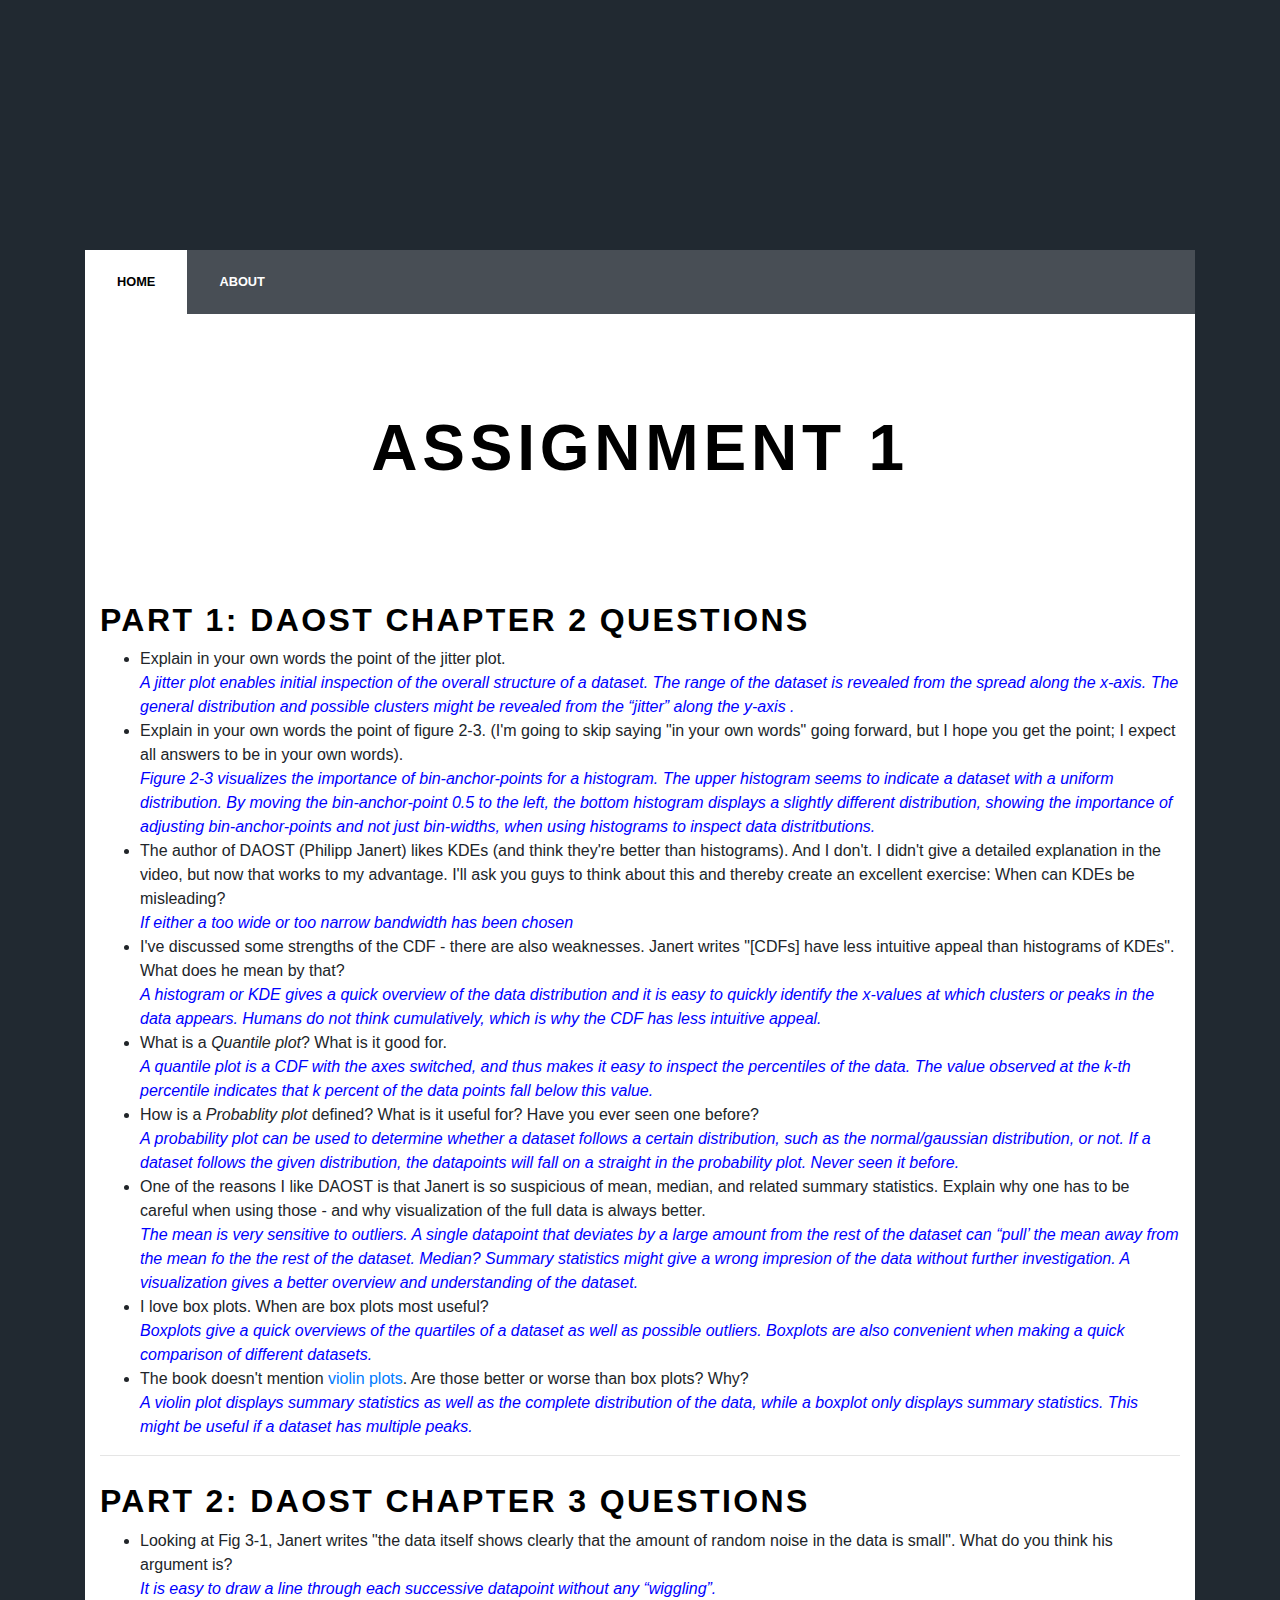
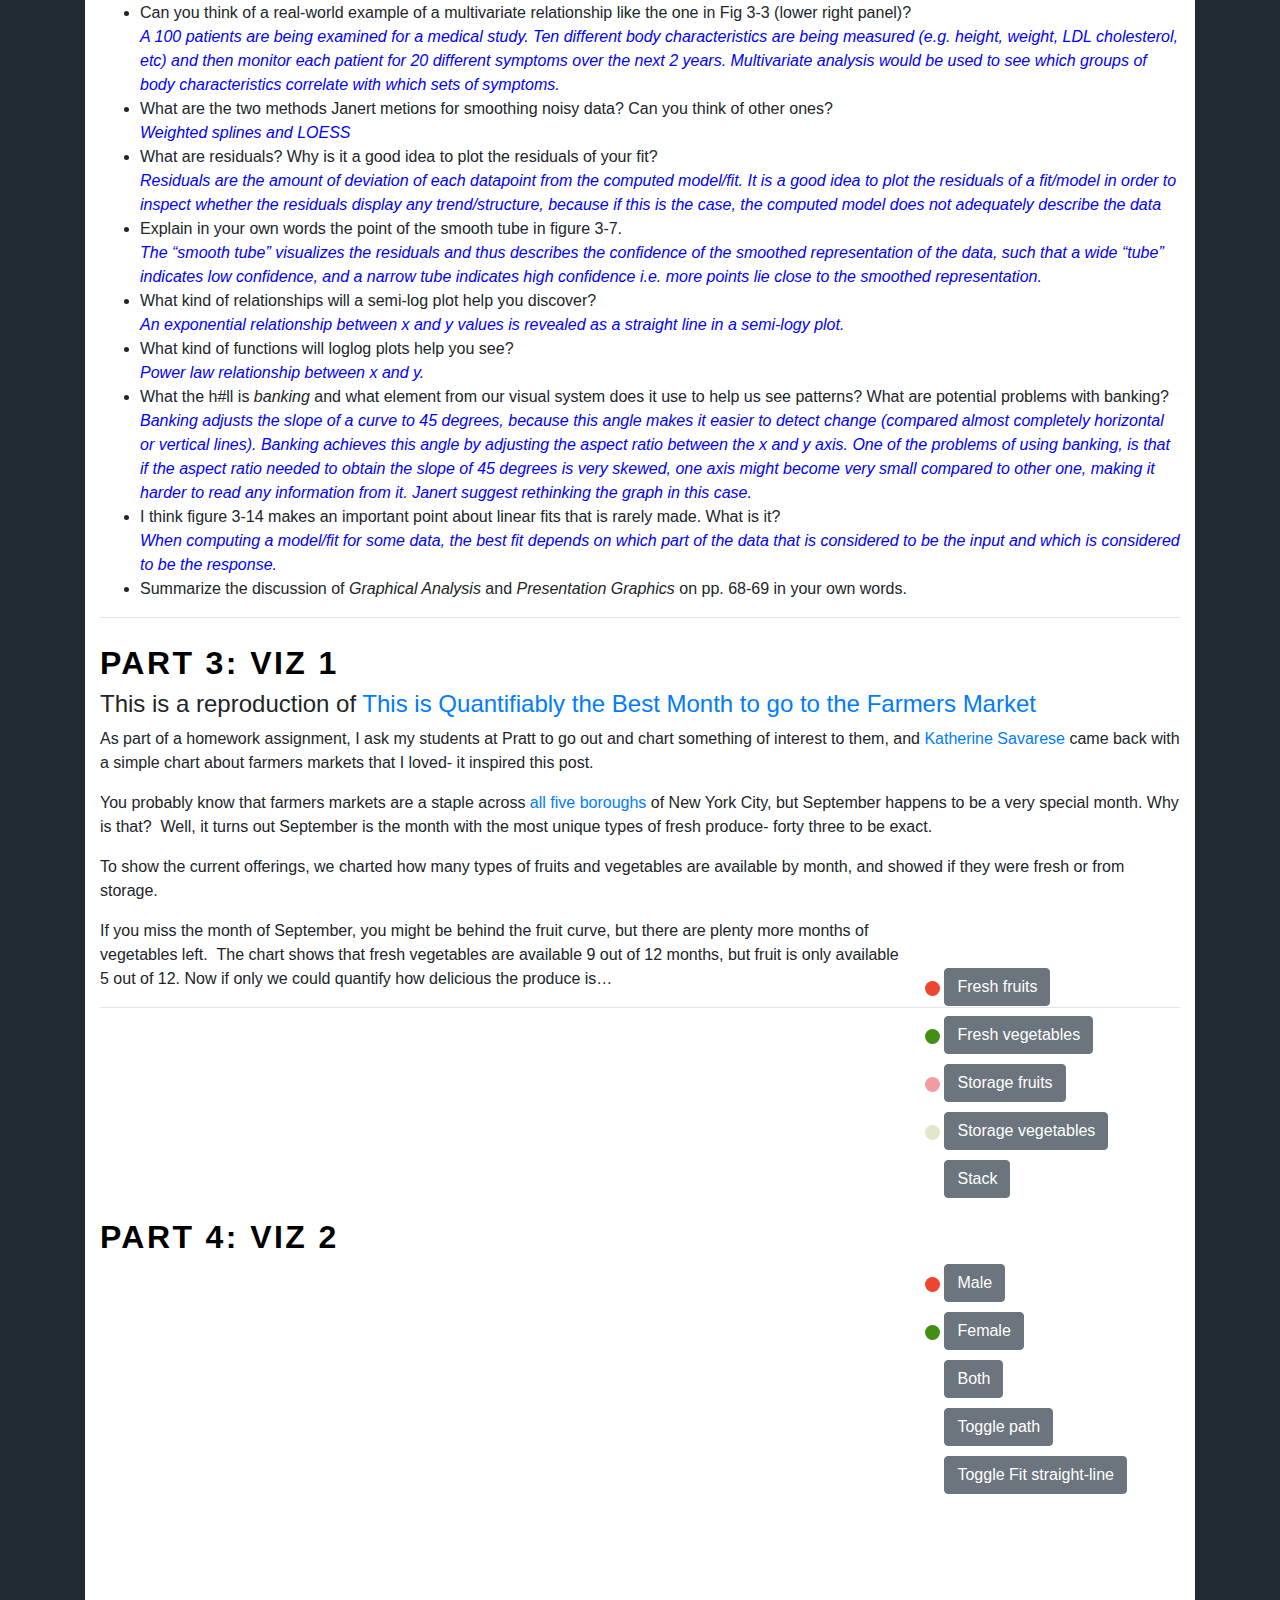
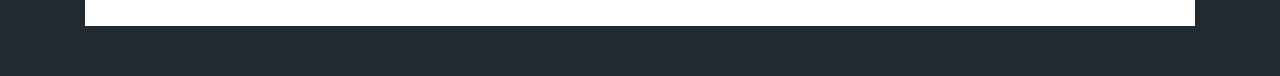
==== commit 61d309ad: "Added answer for a question" ====
--- a/assignment-1/index.html
+++ b/assignment-1/index.html
@@ -84,6 +84,11 @@
                 <li>Looking at Fig 3-1, Janert writes "the data itself shows clearly that the amount of random noise in the data is small". What do you think his argument is?</li>
                 <li class="answer">It is easy to draw a line through each successive datapoint without any “wiggling”.</li>
                 <li>Can you think of a real-world example of a multivariate relationship like the one in Fig 3-3 (lower right panel)?</li>
+                <li class="answer">
+                    A 100 patients are being examined for a medical study. Ten different body characteristics are being measured (e.g. height, weight, LDL cholesterol, etc)
+                    and then monitor each patient for 20 different symptoms over the next 2 years. Multivariate analysis would be used to see which groups
+                    of body characteristics correlate with which sets of symptoms.
+                </li>
                 <li>What are the two methods Janert metions for smoothing noisy data? Can you think of other ones?</li>
                 <li class="answer">Weighted splines and LOESS</li>
                 <li>What are residuals? Why is it a good idea to plot the residuals of your fit?</li>
